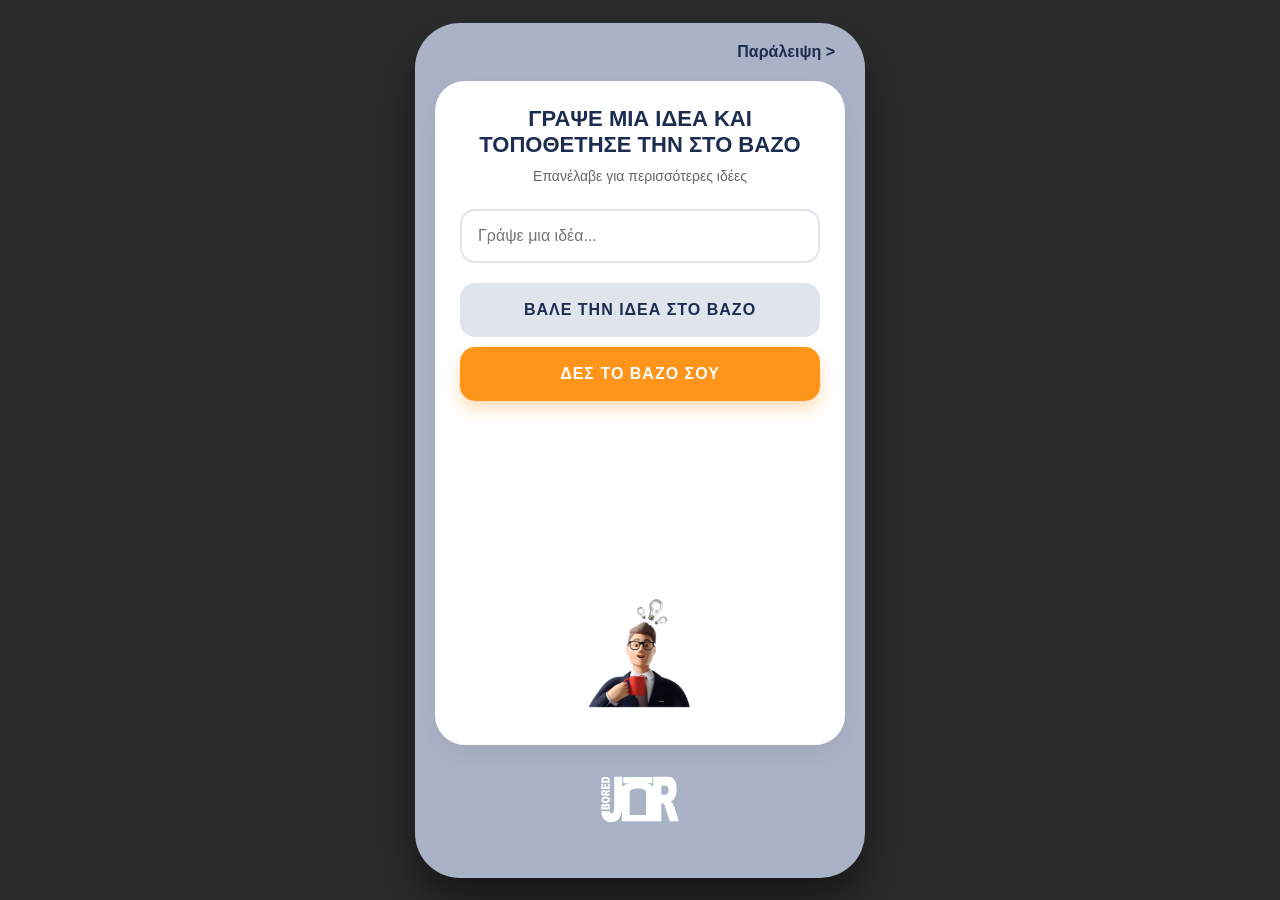
==== add-idea.html @ 77ad1cd8 "Update add-idea.html" ====
<!DOCTYPE html>
<html lang="el">
<head>
    <meta charset="UTF-8">
    <meta name="viewport" content="width=device-width, initial-scale=1.0">
    <title>The jar of Boredom - Πρόσθεσε Ιδέα</title>
    <link rel="stylesheet" href="style.css">
</head>
<body>
    <div class="app-container">
        <div class="top-nav" style="justify-content: flex-end;">
            <a href="jar-view.html">Παράλειψη &gt;</a>
        </div>

        <div class="main-card" style="text-align: center;">
            <h2 style="color: var(--dark-text); font-size: 22px; margin-bottom: 10px;">ΓΡΑΨΕ ΜΙΑ ΙΔΕΑ ΚΑΙ<br>ΤΟΠΟΘΕΤΗΣΕ ΤΗΝ ΣΤΟ ΒΑΖΟ</h2>
            <p style="color: #666; font-size: 14px; margin-bottom: 25px;">Επανέλαβε για περισσότερες ιδέες</p>

            <input type="text" id="ideaInput" class="idea-input" placeholder="Γράψε μια ιδέα...">

            <button class="start-btn" id="addBtn">Βάλε την ιδέα στο βάζο</button>
            <button class="start-btn btn-orange" onclick="window.location.href='jar-view.html'">Δες το βάζο σου</button>

            <div style="margin-top: auto; padding-top: 20px;">
                <img src="assets/images/idea-man.png" style="width: 120px;" alt="Idea Character">
            </div>
        </div>

        <footer>
            <img src="assets/images/logo-bored-jar.svg" style="width: 80px;" alt="Bored Jar Logo">
        </footer>
    </div>
    <script src="script.js"></script>
</body>
</html>
---- style.css ----
/* --- 1. DESIGN SYSTEM & ΜΕΤΑΒΛΗΤΕΣ --- */
:root {
    --bg-main: #AAB2C5;
    --white-card: #FFFFFF;
    --dark-text: #1D2D50;
    --brand-orange: #FF941A;
    --btn-gray: #E0E4EC;
    --success-green: #28a745;
    --danger-red: #ff4d4d;
}

* {
    box-sizing: border-box;
    margin: 0;
    padding: 0;
}

body {
    background-color: #2c2c2c;
    display: flex;
    justify-content: center;
    align-items: center;
    min-height: 100vh;
    font-family: 'Segoe UI', Tahoma, Geneva, Verdana, sans-serif;
}

/* --- 2. ΤΟ ΠΛΑΙΣΙΟ (RESPONSIVE) --- */
.app-container {
    background-color: var(--bg-main);
    width: 100%;
    max-width: 450px;
    height: 100vh;
    max-height: 900px;
    position: relative;
    display: flex;
    flex-direction: column;
    padding: 0 20px 20px 20px;
    box-shadow: 0 25px 50px rgba(0,0,0,0.5);
    overflow: hidden;
}

@media (min-width: 451px) {
    .app-container {
        border-radius: 45px;
        height: 95vh;
    }
}

/* --- 3. ΤΥΠΟΓΡΑΦΙΑ & HEADER --- */
header {
    text-align: center;
    margin-top: 40px;
    margin-bottom: 20px;
}

.main-title {
    color: var(--dark-text);
    font-size: 28px;
    font-family: 'Georgia', serif;
    font-weight: normal;
    line-height: 1.4;
}

.main-title span {
    display: inline-block;
    border-bottom: 1px solid var(--dark-text);
    padding-bottom: 2px;
}

/* --- 4. ΒΑΣΙΚΗ ΚΑΡΤΑ --- */
.main-card {
    background: var(--white-card);
    border-radius: 30px;
    flex-grow: 1;
    padding: 25px;
    display: flex;
    flex-direction: column;
    align-items: center;
    box-shadow: 0 10px 25px rgba(0,0,0,0.05);
    overflow-y: auto;
}

/* --- 5. GRID ΚΑΤΗΓΟΡΙΩΝ (INDEX) --- */
.categories-grid {
    display: grid;
    grid-template-columns: repeat(3, 1fr);
    gap: 15px;
    width: 100%;
    margin-bottom: 20px;
}

.cat {
    display: flex;
    flex-direction: column; 
    align-items: center;    
    justify-content: center;
    text-align: center;
}

.cat img {
    width: 65px; 
    height: auto;
    margin-bottom: 8px;
    transition: transform 0.2s; 
}

.cat p {
    font-size: 12px;
    color: var(--dark-text);
    font-weight: 600;
}

.cat:hover img { transform: scale(1.1); }

/* --- 6. ΚΟΥΜΠΙΑ --- */
.start-btn {
    background-color: var(--btn-gray);
    color: var(--dark-text);
    border: none;
    width: 100%;
    padding: 18px;
    font-size: 16px;
    font-weight: 700;
    border-radius: 15px;
    cursor: pointer;
    transition: all 0.3s ease;
    text-transform: uppercase;
    letter-spacing: 1px;
    margin-bottom: 10px;
}

.btn-orange {
    background-color: var(--brand-orange) !important;
    color: var(--white-card) !important;
    box-shadow: 0 8px 15px rgba(255, 148, 26, 0.3);
}

.start-btn:hover {
    transform: translateY(-2px);
    filter: brightness(0.95);
}

/* --- 7. ΠΛΟΗΓΗΣΗ (TOP NAV) --- */
.top-nav {
    width: 100%;
    padding: 20px 10px;
    display: flex;
    justify-content: space-between;
}

.top-nav a {
    text-decoration: none;
    color: var(--dark-text);
    font-weight: bold;
    font-size: 16px;
}

/* --- 8. ΦΟΡΜΑ & ΛΙΣΤΑ ΙΔΕΩΝ --- */
.idea-input {
    width: 100%;
    padding: 16px;
    border: 2px solid #E0E4EC;
    border-radius: 15px;
    margin-bottom: 20px;
    font-size: 16px;
    outline: none;
}

.idea-list-container {
    width: 100%;
    flex-grow: 1;
    overflow-y: auto;
    margin-bottom: 15px;
}

.idea-item {
    display: flex;
    align-items: center;
    background: #f8f9fa;
    margin-bottom: 10px;
    padding: 12px 15px;
    border-radius: 15px;
    border: 1px solid #E0E4EC;
}

.idea-item input[type="checkbox"] {
    width: 20px;
    height: 20px;
    margin-right: 15px;
    accent-color: var(--success-green);
}

.idea-text {
    font-size: 16px;
    color: var(--dark-text);
    flex-grow: 1;
}

.delete-btn {
    color: var(--danger-red);
    font-weight: bold;
    cursor: pointer;
    font-size: 22px;
}

/* --- 9. ΚΛΗΡΩΣΗ (ΧΩΡΙΣ ΚΑΠΑΚΙ - ΔΙΟΡΘΩΜΕΝΟ) --- */
.draw-area {
    position: relative;
    width: 100%;
    height: 280px; /* Μειώθηκε ελαφρώς καθώς δεν έχουμε καπάκι */
    display: flex;
    justify-content: center;
    align-items: flex-end;
    margin-bottom: 30px;
    margin-top: 60px; /* Επαρκής χώρος πάνω για το συννεφάκι */
}

.jar-wrapper { position: relative; width: 180px; }

/* Το #jarLid αφαιρέθηκε από το CSS */

#jarBody {
    width: 100%;
    display: block;
    position: relative;
    z-index: 1;
}

#cloudContainer {
    position: absolute;
    /* Κατεβάζουμε το σύννεφο (-60px αντί για -100px) καθώς δεν υπάρχει καπάκι */
    top: -65px; 
    width: 100%;
    display: none; 
    justify-content: center;
    align-items: center;
    z-index: 3;
}

#cloudImg {
    width: 100%;
    max-width: 280px;
    position: absolute;
}

#selectedIdea {
    position: relative;
    z-index: 4;
    padding: 20px;
    font-weight: bold;
    color: var(--dark-text);
    font-size: 18px;
    text-align: center;
    max-width: 70%;
}

@keyframes shake {
    0% { transform: translate(1px, 1px) rotate(0deg); }
    20% { transform: translate(-3px, 0px) rotate(-1deg); }
    40% { transform: translate(3px, 2px) rotate(1deg); }
    100% { transform: translate(1px, -2px) rotate(0deg); }
}

@keyframes cloudShow {
    0% { transform: scale(0); opacity: 0; }
    100% { transform: scale(1); opacity: 1; }
}

.shaking { animation: shake 0.5s infinite; }
/* .lid-off αφαιρέθηκε */
.cloud-active { animation: cloudShow 0.5s forwards; display: flex !important; }

footer {
    text-align: center;
    padding: 15px;
    margin-top: auto;
}
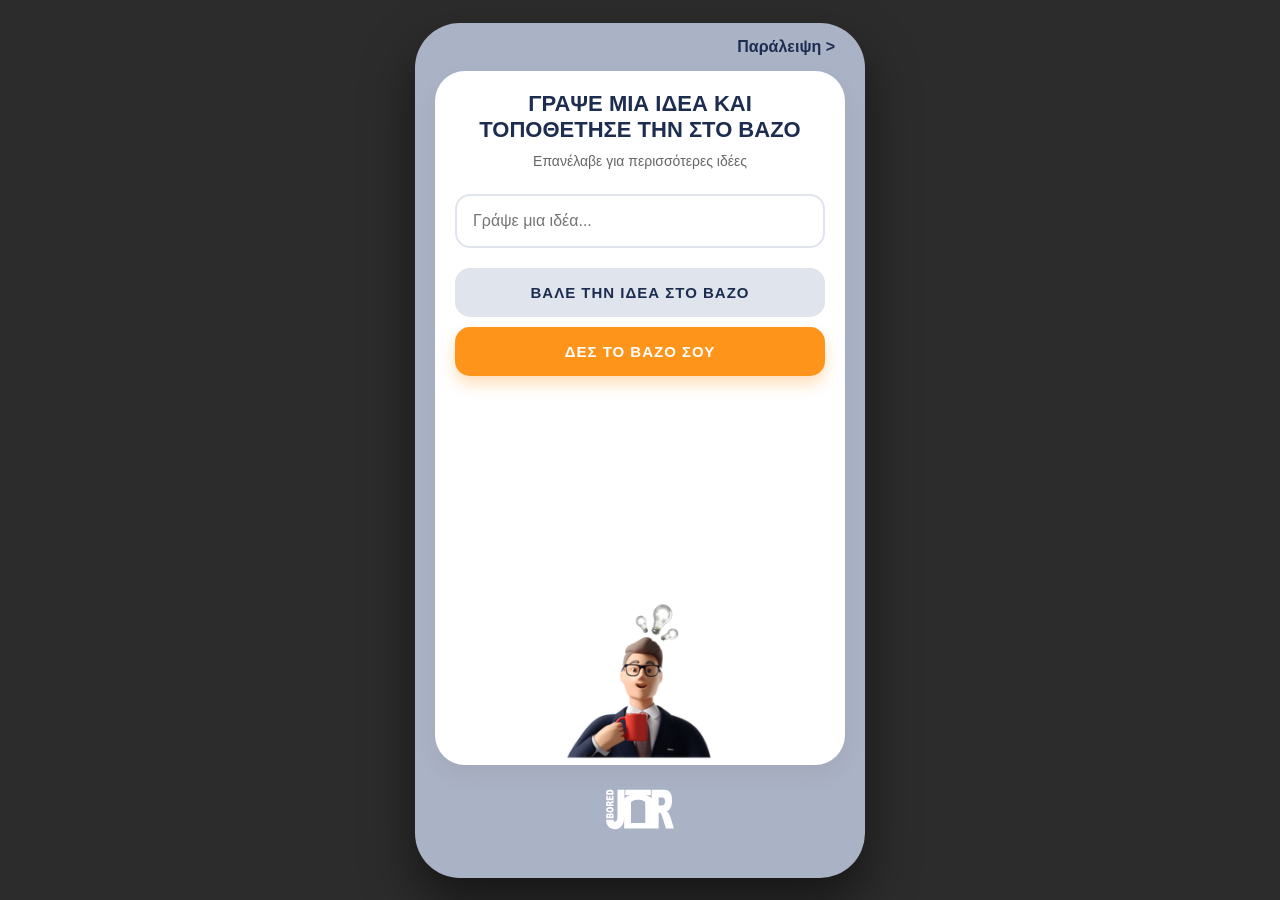
==== commit dd8cd37b: "Update add-idea.html" ====
--- a/add-idea.html
+++ b/add-idea.html
@@ -23,15 +23,16 @@
             <button class="start-btn" id="addBtn">Βάλε την ιδέα στο βάζο</button>
             <button class="start-btn btn-orange" onclick="window.location.href='jar-view.html'">Δες το βάζο σου</button>
 
-            <div style="margin-top: auto; padding-top: 20px;">
-                <img src="assets/images/idea-man.png" style="width: 120px;" alt="Idea Character">
+            <div style="margin-top: auto; padding-top: 20px; width: 100%; display: flex; justify-content: center;">
+                <img src="assets/images/idea-man.png" style="width: 170px; margin-bottom: -25px;" alt="Idea Character">
             </div>
         </div>
 
         <footer>
-            <img src="assets/images/logo-bored-jar.svg" style="width: 80px;" alt="Bored Jar Logo">
+            <img src="assets/images/logo-bored-jar.svg" style="width: 70px;" alt="Bored Jar Logo">
         </footer>
     </div>
     <script src="script.js"></script>
 </body>
 </html>
+
--- a/style.css
+++ b/style.css
@@ -36,7 +36,7 @@
     position: relative;
     display: flex;
     flex-direction: column;
-    padding: 0 20px 20px 20px;
+    padding: 0 15px 15px 15px; /* Μικρότερα padding για να κερδίσουμε χώρο */
     box-shadow: 0 25px 50px rgba(0,0,0,0.5);
     overflow: hidden;
 }
@@ -45,22 +45,23 @@
     .app-container {
         border-radius: 45px;
         height: 95vh;
+        padding: 0 20px 20px 20px;
     }
 }
 
 /* --- 3. ΤΥΠΟΓΡΑΦΙΑ & HEADER --- */
 header {
     text-align: center;
-    margin-top: 40px;
-    margin-bottom: 20px;
+    margin-top: 25px; /* Μειώθηκε για να μην θέλει scroll η αρχική */
+    margin-bottom: 15px;
 }
 
 .main-title {
     color: var(--dark-text);
-    font-size: 28px;
+    font-size: 26px; /* Ελαφρώς μικρότερο */
     font-family: 'Georgia', serif;
     font-weight: normal;
-    line-height: 1.4;
+    line-height: 1.3;
 }
 
 .main-title span {
@@ -74,21 +75,22 @@
     background: var(--white-card);
     border-radius: 30px;
     flex-grow: 1;
-    padding: 25px;
+    padding: 20px;
     display: flex;
     flex-direction: column;
     align-items: center;
     box-shadow: 0 10px 25px rgba(0,0,0,0.05);
     overflow-y: auto;
+    overflow-x: hidden;
 }
 
 /* --- 5. GRID ΚΑΤΗΓΟΡΙΩΝ (INDEX) --- */
 .categories-grid {
     display: grid;
     grid-template-columns: repeat(3, 1fr);
-    gap: 15px;
-    width: 100%;
-    margin-bottom: 20px;
+    gap: 10px; /* Μικρότερο κενό */
+    width: 100%;
+    margin-bottom: 15px;
 }
 
 .cat {
@@ -100,14 +102,14 @@
 }
 
 .cat img {
-    width: 65px; 
+    width: 55px; /* Ελαφρώς μικρότερες εικόνες */
     height: auto;
-    margin-bottom: 8px;
+    margin-bottom: 5px;
     transition: transform 0.2s; 
 }
 
 .cat p {
-    font-size: 12px;
+    font-size: 11px;
     color: var(--dark-text);
     font-weight: 600;
 }
@@ -120,8 +122,8 @@
     color: var(--dark-text);
     border: none;
     width: 100%;
-    padding: 18px;
-    font-size: 16px;
+    padding: 16px;
+    font-size: 15px;
     font-weight: 700;
     border-radius: 15px;
     cursor: pointer;
@@ -145,7 +147,7 @@
 /* --- 7. ΠΛΟΗΓΗΣΗ (TOP NAV) --- */
 .top-nav {
     width: 100%;
-    padding: 20px 10px;
+    padding: 15px 10px;
     display: flex;
     justify-content: space-between;
 }
@@ -173,6 +175,21 @@
     flex-grow: 1;
     overflow-y: auto;
     margin-bottom: 15px;
+    padding-right: 5px;
+    /* --- Scrollbar styling --- */
+    scrollbar-width: thin;
+    scrollbar-color: var(--btn-gray) transparent;
+}
+
+.idea-list-container::-webkit-scrollbar {
+    width: 8px;
+}
+.idea-list-container::-webkit-scrollbar-track {
+    background: transparent;
+}
+.idea-list-container::-webkit-scrollbar-thumb {
+    background-color: var(--btn-gray);
+    border-radius: 10px;
 }
 
 .idea-item {
@@ -185,41 +202,49 @@
     border: 1px solid #E0E4EC;
 }
 
+/* Σταθερό μέγεθος στα checkboxes & κουμπιά delete */
 .idea-item input[type="checkbox"] {
     width: 20px;
     height: 20px;
     margin-right: 15px;
     accent-color: var(--success-green);
+    flex-shrink: 0; /* Δεν μικραίνει */
 }
 
 .idea-text {
     font-size: 16px;
     color: var(--dark-text);
     flex-grow: 1;
+    word-break: break-word; /* Κόβει μεγάλες λέξεις αντί να πιέζει τα κουμπιά */
 }
 
 .delete-btn {
     color: var(--danger-red);
     font-weight: bold;
     cursor: pointer;
-    font-size: 22px;
-}
-
-/* --- 9. ΚΛΗΡΩΣΗ (ΧΩΡΙΣ ΚΑΠΑΚΙ - ΔΙΟΡΘΩΜΕΝΟ) --- */
+    font-size: 24px;
+    margin-left: 10px;
+    flex-shrink: 0; /* Δεν μικραίνει */
+}
+
+/* --- 9. ΚΛΗΡΩΣΗ & ΣΥΝΝΕΦΟ --- */
 .draw-area {
     position: relative;
     width: 100%;
-    height: 280px; /* Μειώθηκε ελαφρώς καθώς δεν έχουμε καπάκι */
-    display: flex;
-    justify-content: center;
-    align-items: flex-end;
-    margin-bottom: 30px;
-    margin-top: 60px; /* Επαρκής χώρος πάνω για το συννεφάκι */
-}
-
-.jar-wrapper { position: relative; width: 180px; }
-
-/* Το #jarLid αφαιρέθηκε από το CSS */
+    height: 360px; /* Μεγάλωσε για να χωράει το μεγαλύτερο βάζο & σύννεφο */
+    display: flex;
+    flex-direction: column;
+    justify-content: flex-end;
+    align-items: center;
+    margin-top: 60px; /* Χώρος για το σύννεφο να ανέβει ψηλά */
+    margin-bottom: 20px;
+}
+
+/* Μεγαλύτερο βάζο */
+.jar-wrapper { 
+    position: relative; 
+    width: 230px; 
+}
 
 #jarBody {
     width: 100%;
@@ -228,32 +253,36 @@
     z-index: 1;
 }
 
+/* Δυναμικό Σύννεφο */
 #cloudContainer {
     position: absolute;
-    /* Κατεβάζουμε το σύννεφο (-60px αντί για -100px) καθώς δεν υπάρχει καπάκι */
-    top: -65px; 
-    width: 100%;
+    top: -100px; /* Το ανεβάζουμε πάνω από το βάζο */
     display: none; 
     justify-content: center;
     align-items: center;
     z-index: 3;
+    min-width: 200px;
+    max-width: 95%; /* Για να μη βγαίνει εκτός κάρτας */
 }
 
 #cloudImg {
-    width: 100%;
-    max-width: 280px;
     position: absolute;
+    top: 0;
+    left: 0;
+    width: 100%;
+    height: 100%;
+    z-index: -1; /* Το βάζουμε πίσω από το κείμενο */
 }
 
 #selectedIdea {
     position: relative;
     z-index: 4;
-    padding: 20px;
+    padding: 40px 30px; /* Το padding δημιουργεί τον όγκο του σύννεφου */
     font-weight: bold;
     color: var(--dark-text);
     font-size: 18px;
     text-align: center;
-    max-width: 70%;
+    max-width: 100%;
 }
 
 @keyframes shake {
@@ -269,11 +298,11 @@
 }
 
 .shaking { animation: shake 0.5s infinite; }
-/* .lid-off αφαιρέθηκε */
 .cloud-active { animation: cloudShow 0.5s forwards; display: flex !important; }
 
 footer {
     text-align: center;
-    padding: 15px;
+    padding: 10px;
     margin-top: auto;
 }
+
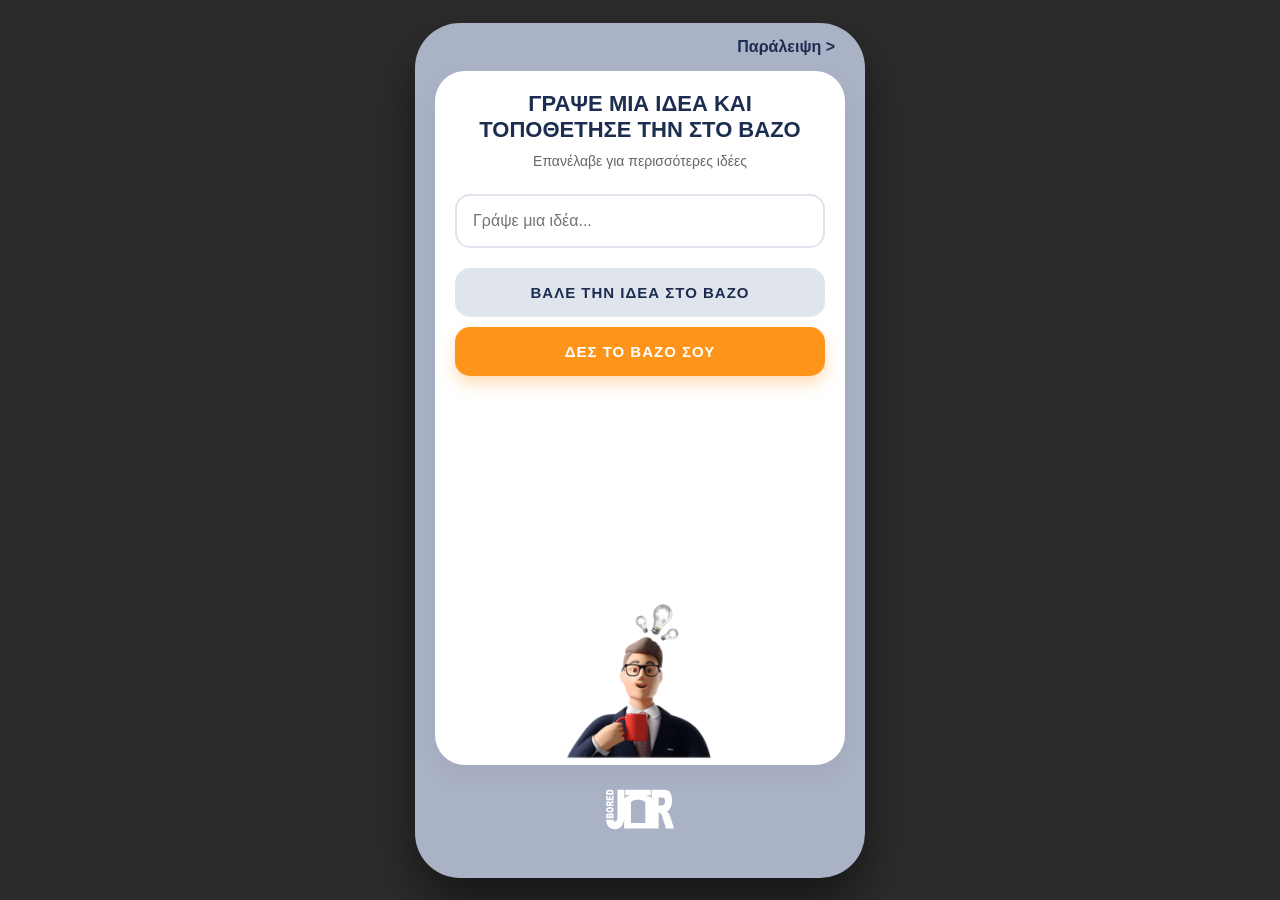
==== commit f5bc7a90: "Update add-idea.html" ====
--- a/add-idea.html
+++ b/add-idea.html
@@ -1,4 +1,3 @@
-
 
 <!DOCTYPE html>
 <html lang="el">
@@ -35,4 +34,3 @@
     <script src="script.js"></script>
 </body>
 </html>
-
--- a/style.css
+++ b/style.css
@@ -1,4 +1,3 @@
-
 
 /* --- 1. DESIGN SYSTEM & ΜΕΤΑΒΛΗΤΕΣ --- */
 :root {
@@ -36,7 +35,7 @@
     position: relative;
     display: flex;
     flex-direction: column;
-    padding: 0 15px 15px 15px; /* Μικρότερα padding για να κερδίσουμε χώρο */
+    padding: 0 15px 15px 15px;
     box-shadow: 0 25px 50px rgba(0,0,0,0.5);
     overflow: hidden;
 }
@@ -52,13 +51,13 @@
 /* --- 3. ΤΥΠΟΓΡΑΦΙΑ & HEADER --- */
 header {
     text-align: center;
-    margin-top: 25px; /* Μειώθηκε για να μην θέλει scroll η αρχική */
+    margin-top: 25px;
     margin-bottom: 15px;
 }
 
 .main-title {
     color: var(--dark-text);
-    font-size: 26px; /* Ελαφρώς μικρότερο */
+    font-size: 26px;
     font-family: 'Georgia', serif;
     font-weight: normal;
     line-height: 1.3;
@@ -80,15 +79,15 @@
     flex-direction: column;
     align-items: center;
     box-shadow: 0 10px 25px rgba(0,0,0,0.05);
-    overflow-y: auto;
-    overflow-x: hidden;
+    overflow: hidden; /* ΔΙΟΡΘΩΣΗ 1: Εξαφανίζει τη μπάρα από την κάρτα (add-idea.html) */
+    position: relative;
 }
 
 /* --- 5. GRID ΚΑΤΗΓΟΡΙΩΝ (INDEX) --- */
 .categories-grid {
     display: grid;
     grid-template-columns: repeat(3, 1fr);
-    gap: 10px; /* Μικρότερο κενό */
+    gap: 10px;
     width: 100%;
     margin-bottom: 15px;
 }
@@ -102,7 +101,7 @@
 }
 
 .cat img {
-    width: 55px; /* Ελαφρώς μικρότερες εικόνες */
+    width: 55px;
     height: auto;
     margin-bottom: 5px;
     transition: transform 0.2s; 
@@ -173,10 +172,9 @@
 .idea-list-container {
     width: 100%;
     flex-grow: 1;
-    overflow-y: auto;
+    overflow-y: auto; /* ΔΙΟΡΘΩΣΗ 1: Η μπάρα παραμένει ΜΟΝΟ εδώ */
     margin-bottom: 15px;
     padding-right: 5px;
-    /* --- Scrollbar styling --- */
     scrollbar-width: thin;
     scrollbar-color: var(--btn-gray) transparent;
 }
@@ -202,20 +200,19 @@
     border: 1px solid #E0E4EC;
 }
 
-/* Σταθερό μέγεθος στα checkboxes & κουμπιά delete */
 .idea-item input[type="checkbox"] {
     width: 20px;
     height: 20px;
     margin-right: 15px;
     accent-color: var(--success-green);
-    flex-shrink: 0; /* Δεν μικραίνει */
+    flex-shrink: 0;
 }
 
 .idea-text {
     font-size: 16px;
     color: var(--dark-text);
     flex-grow: 1;
-    word-break: break-word; /* Κόβει μεγάλες λέξεις αντί να πιέζει τα κουμπιά */
+    word-break: break-word;
 }
 
 .delete-btn {
@@ -224,23 +221,22 @@
     cursor: pointer;
     font-size: 24px;
     margin-left: 10px;
-    flex-shrink: 0; /* Δεν μικραίνει */
+    flex-shrink: 0;
 }
 
 /* --- 9. ΚΛΗΡΩΣΗ & ΣΥΝΝΕΦΟ --- */
 .draw-area {
     position: relative;
     width: 100%;
-    height: 360px; /* Μεγάλωσε για να χωράει το μεγαλύτερο βάζο & σύννεφο */
+    height: 360px;
     display: flex;
     flex-direction: column;
     justify-content: flex-end;
     align-items: center;
-    margin-top: 60px; /* Χώρος για το σύννεφο να ανέβει ψηλά */
+    margin-top: 60px;
     margin-bottom: 20px;
 }
 
-/* Μεγαλύτερο βάζο */
 .jar-wrapper { 
     position: relative; 
     width: 230px; 
@@ -253,16 +249,16 @@
     z-index: 1;
 }
 
-/* Δυναμικό Σύννεφο */
+/* ΔΙΟΡΘΩΣΗ 3: Αναλογικό Σύννεφο SVG */
 #cloudContainer {
     position: absolute;
-    top: -100px; /* Το ανεβάζουμε πάνω από το βάζο */
+    top: -120px;
+    width: 90%; 
+    aspect-ratio: 1.4 / 1; /* Κλειδώνει την αναλογία του SVG */
     display: none; 
     justify-content: center;
     align-items: center;
     z-index: 3;
-    min-width: 200px;
-    max-width: 95%; /* Για να μη βγαίνει εκτός κάρτας */
 }
 
 #cloudImg {
@@ -271,18 +267,19 @@
     left: 0;
     width: 100%;
     height: 100%;
-    z-index: -1; /* Το βάζουμε πίσω από το κείμενο */
+    object-fit: contain; /* Το SVG γεμίζει το container αναλογικά */
+    z-index: -1;
 }
 
 #selectedIdea {
     position: relative;
     z-index: 4;
-    padding: 40px 30px; /* Το padding δημιουργεί τον όγκο του σύννεφου */
+    width: 70%; /* ΔΙΟΡΘΩΣΗ 3: Text Wrapping μέσα στο σύννεφο */
     font-weight: bold;
     color: var(--dark-text);
     font-size: 18px;
     text-align: center;
-    max-width: 100%;
+    word-wrap: break-word; /* Σπάει τις λέξεις για να μη βγαίνουν έξω */
 }
 
 @keyframes shake {
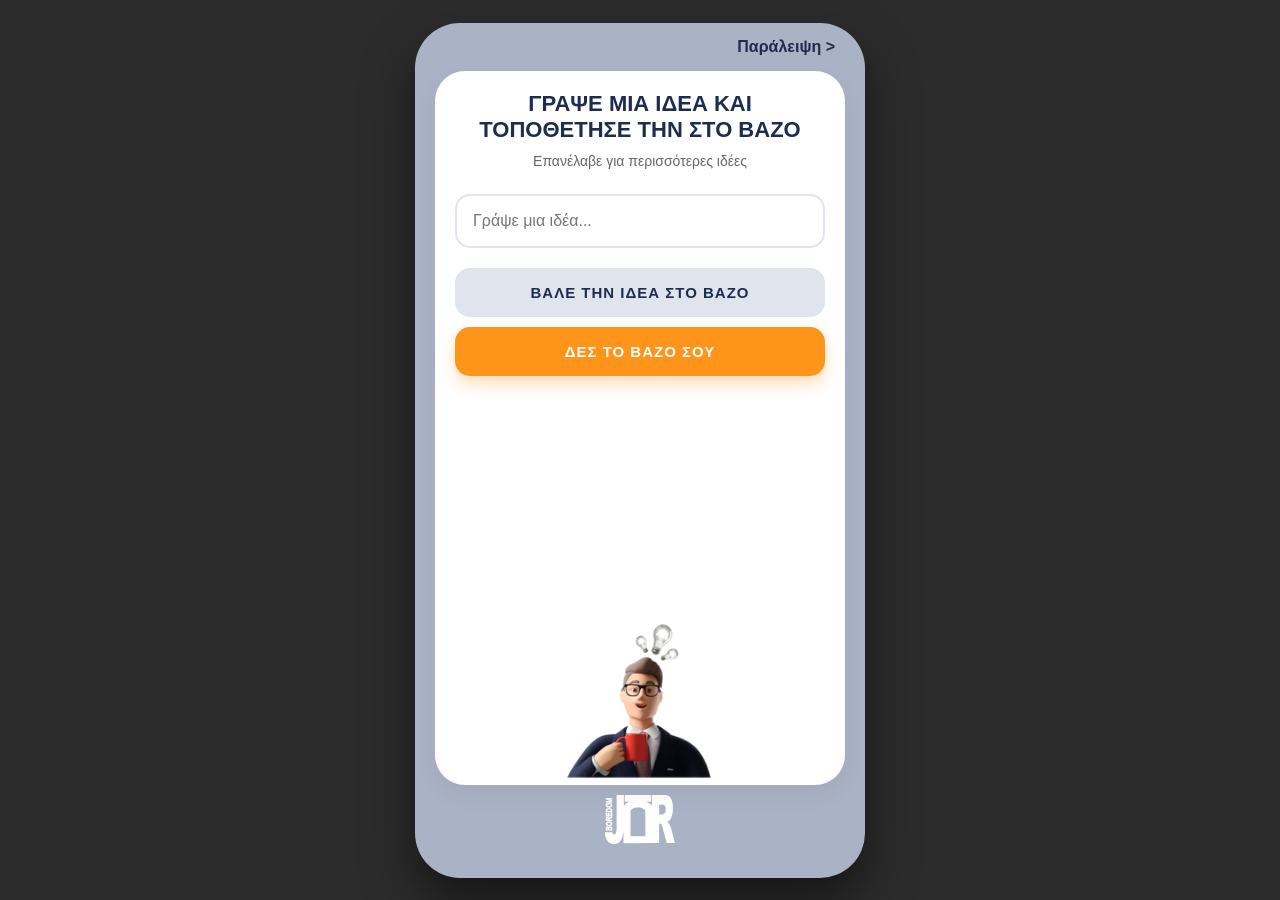
==== commit 6a1989e0: "Update add-idea.html" ====
--- a/add-idea.html
+++ b/add-idea.html
@@ -28,7 +28,7 @@
         </div>
 
         <footer>
-            <img src="assets/images/logo-bored-jar.svg" style="width: 70px;" alt="Bored Jar Logo">
+            <img src="assets/images/logo-boredom-jar.svg" style="width: 70px;" alt="Bored Jar Logo">
         </footer>
     </div>
     <script src="script.js"></script>
--- a/style.css
+++ b/style.css
@@ -1,4 +1,3 @@
-
 /* --- 1. DESIGN SYSTEM & ΜΕΤΑΒΛΗΤΕΣ --- */
 :root {
     --bg-main: #AAB2C5;
@@ -52,7 +51,7 @@
 header {
     text-align: center;
     margin-top: 25px;
-    margin-bottom: 15px;
+    margin-bottom: 20px;
 }
 
 .main-title {
@@ -69,7 +68,7 @@
     padding-bottom: 2px;
 }
 
-/* --- 4. ΒΑΣΙΚΗ ΚΑΡΤΑ --- */
+/* --- 4. ΒΑΣΙΚΗ ΚΑΡΤΑ - ΛΕΥΚΟ ΠΛΑΙΣΙΟ --- */
 .main-card {
     background: var(--white-card);
     border-radius: 30px;
@@ -302,4 +301,3 @@
     padding: 10px;
     margin-top: auto;
 }
-
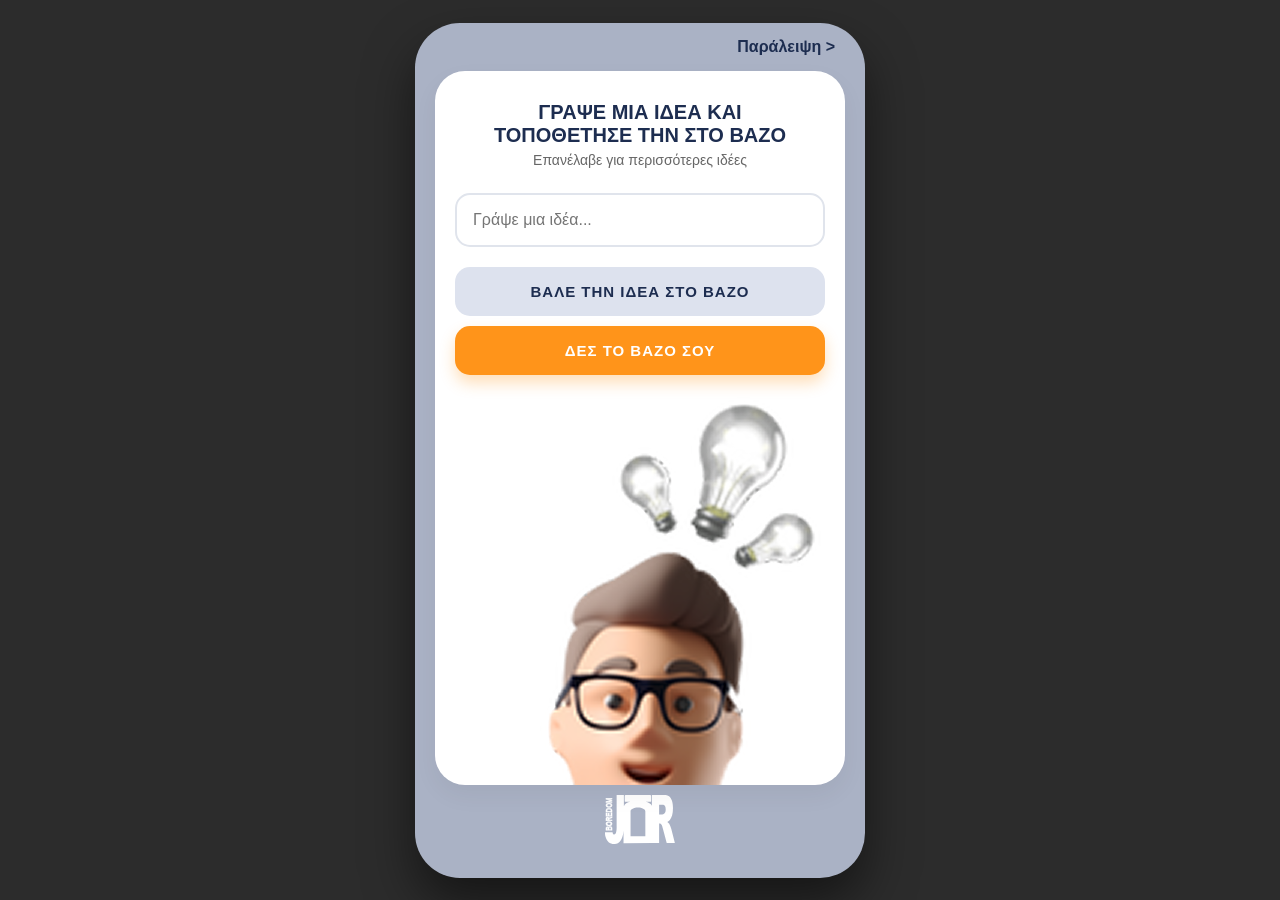
==== commit 878f3ea9: "Update add-idea.html" ====
--- a/add-idea.html
+++ b/add-idea.html
@@ -1,9 +1,8 @@
-
 <!DOCTYPE html>
 <html lang="el">
 <head>
     <meta charset="UTF-8">
-    <meta name="viewport" content="width=device-width, initial-scale=1.0">
+    <meta name="viewport" content="width=device-width, initial-scale=1.0, maximum-scale=1.0, user-scalable=no">
     <title>The jar of Boredom - Πρόσθεσε Ιδέα</title>
     <link rel="stylesheet" href="style.css">
 </head>
@@ -13,17 +12,20 @@
             <a href="jar-view.html">Παράλειψη &gt;</a>
         </div>
 
-        <div class="main-card" style="text-align: center;">
-            <h2 style="color: var(--dark-text); font-size: 22px; margin-bottom: 10px;">ΓΡΑΨΕ ΜΙΑ ΙΔΕΑ ΚΑΙ<br>ΤΟΠΟΘΕΤΗΣΕ ΤΗΝ ΣΤΟ ΒΑΖΟ</h2>
-            <p style="color: #666; font-size: 14px; margin-bottom: 25px;">Επανέλαβε για περισσότερες ιδέες</p>
+        <div class="main-card">
+            <div style="text-align: center; margin-top: 10px;">
+                <h2 style="color: var(--dark-text); font-size: 20px; text-transform: uppercase;">ΓΡΑΨΕ ΜΙΑ ΙΔΕΑ ΚΑΙ<br>ΤΟΠΟΘΕΤΗΣΕ ΤΗΝ ΣΤΟ ΒΑΖΟ</h2>
+                <p style="color: #666; font-size: 14px; margin-top: 5px;">Επανέλαβε για περισσότερες ιδέες</p>
+            </div>
 
-            <input type="text" id="ideaInput" class="idea-input" placeholder="Γράψε μια ιδέα...">
+            <div style="width: 100%; margin-top: 25px;">
+                <input type="text" id="ideaInput" class="idea-input" placeholder="Γράψε μια ιδέα...">
+                <button class="start-btn" id="addBtn" style="background-color: #DDE2EE;">ΒΑΛΕ ΤΗΝ ΙΔΕΑ ΣΤΟ ΒΑΖΟ</button>
+                <button class="start-btn btn-orange" onclick="window.location.href='jar-view.html'">ΔΕΣ ΤΟ ΒΑΖΟ ΣΟΥ</button>
+            </div>
 
-            <button class="start-btn" id="addBtn">Βάλε την ιδέα στο βάζο</button>
-            <button class="start-btn btn-orange" onclick="window.location.href='jar-view.html'">Δες το βάζο σου</button>
-
-            <div style="margin-top: auto; padding-top: 20px; width: 100%; display: flex; justify-content: center;">
-                <img src="assets/images/idea-man.png" style="width: 170px; margin-bottom: -25px;" alt="Idea Character">
+            <div class="character-container">
+                <img src="assets/images/idea-man.png" class="character-img" alt="Idea Character">
             </div>
         </div>
 
--- a/style.css
+++ b/style.css
@@ -22,6 +22,7 @@
     align-items: center;
     min-height: 100vh;
     font-family: 'Segoe UI', Tahoma, Geneva, Verdana, sans-serif;
+    overflow: hidden; /* Απαγορεύει το scroll στην κύρια οθόνη */
 }
 
 /* --- 2. ΤΟ ΠΛΑΙΣΙΟ (RESPONSIVE) --- */
@@ -77,8 +78,9 @@
     display: flex;
     flex-direction: column;
     align-items: center;
+    /* Αφαιρέθηκε το space-between για να σταματήσει το "χορευτικό" των στοιχείων */
     box-shadow: 0 10px 25px rgba(0,0,0,0.05);
-    overflow: hidden; /* ΔΙΟΡΘΩΣΗ 1: Εξαφανίζει τη μπάρα από την κάρτα (add-idea.html) */
+    overflow: hidden;
     position: relative;
 }
 
@@ -114,7 +116,16 @@
 
 .cat:hover img { transform: scale(1.1); }
 
-/* --- 6. ΚΟΥΜΠΙΑ --- */
+/* --- 6. ΚΟΥΜΠΙΑ & ΣΤΑΘΕΡΟΣ ΧΩΡΟΣ ΕΛΕΓΧΟΥ --- */
+.controls-area {
+    width: 100%;
+    min-height: 140px; /* ΚΛΕΙΔΩΝΕΙ ΤΟΝ ΧΩΡΟ ΓΙΑ ΤΑ ΚΟΥΜΠΙΑ */
+    display: flex;
+    flex-direction: column;
+    justify-content: flex-start;
+    margin-top: auto; /* Σπρώχνει όλο το container στο κάτω μέρος της κάρτας */
+}
+
 .start-btn {
     background-color: var(--btn-gray);
     color: var(--dark-text);
@@ -171,7 +182,7 @@
 .idea-list-container {
     width: 100%;
     flex-grow: 1;
-    overflow-y: auto; /* ΔΙΟΡΘΩΣΗ 1: Η μπάρα παραμένει ΜΟΝΟ εδώ */
+    overflow-y: auto;
     margin-bottom: 15px;
     padding-right: 5px;
     scrollbar-width: thin;
@@ -223,37 +234,34 @@
     flex-shrink: 0;
 }
 
-/* --- 9. ΚΛΗΡΩΣΗ & ΣΥΝΝΕΦΟ --- */
+/* --- 9. ΚΛΗΡΩΣΗ & ΣΥΝΝΕΦΟ (ΚΛΕΙΔΩΜΕΝΟ) --- */
 .draw-area {
     position: relative;
     width: 100%;
-    height: 360px;
+    flex-grow: 1; 
     display: flex;
     flex-direction: column;
-    justify-content: flex-end;
-    align-items: center;
-    margin-top: 60px;
-    margin-bottom: 20px;
+    justify-content: center; /* ΚΕΝΤΡΑΡΕΙ ΤΟ ΒΑΖΟ ΣΤΟΝ ΕΝΑΠΟΜΕΙΝΑΝΤΑ ΧΩΡΟ */
+    align-items: center;
+    margin-top: 30px; /* Ασφάλεια για να μην βρίσκει το σύννεφο στο top nav */
 }
 
 .jar-wrapper { 
     position: relative; 
-    width: 230px; 
+    width: 160px; /* Ελαφρώς πιο μικρό για να έχει αέρα */
+    z-index: 1;
 }
 
 #jarBody {
     width: 100%;
     display: block;
-    position: relative;
-    z-index: 1;
-}
-
-/* ΔΙΟΡΘΩΣΗ 3: Αναλογικό Σύννεφο SVG */
+}
+
 #cloudContainer {
     position: absolute;
-    top: -120px;
-    width: 90%; 
-    aspect-ratio: 1.4 / 1; /* Κλειδώνει την αναλογία του SVG */
+    top: -65px; /* ΚΑΤΕΒΗΚΕ: Πιο κοντά στο καπάκι του βάζου */
+    width: 85%; /* ΜΙΚΡΥΝΕ: Για να μην ακουμπάει τις άκρες της κάρτας */
+    aspect-ratio: 1.4 / 1;
     display: none; 
     justify-content: center;
     align-items: center;
@@ -266,19 +274,20 @@
     left: 0;
     width: 100%;
     height: 100%;
-    object-fit: contain; /* Το SVG γεμίζει το container αναλογικά */
+    object-fit: contain;
     z-index: -1;
 }
 
 #selectedIdea {
     position: relative;
     z-index: 4;
-    width: 70%; /* ΔΙΟΡΘΩΣΗ 3: Text Wrapping μέσα στο σύννεφο */
+    width: 75%; 
     font-weight: bold;
     color: var(--dark-text);
-    font-size: 18px;
+    font-size: 15px;
     text-align: center;
-    word-wrap: break-word; /* Σπάει τις λέξεις για να μη βγαίνουν έξω */
+    word-wrap: break-word;
+    padding-top: 5px; /* Κεντράρει το κείμενο μέσα στο σχήμα του σύννεφου */
 }
 
 @keyframes shake {
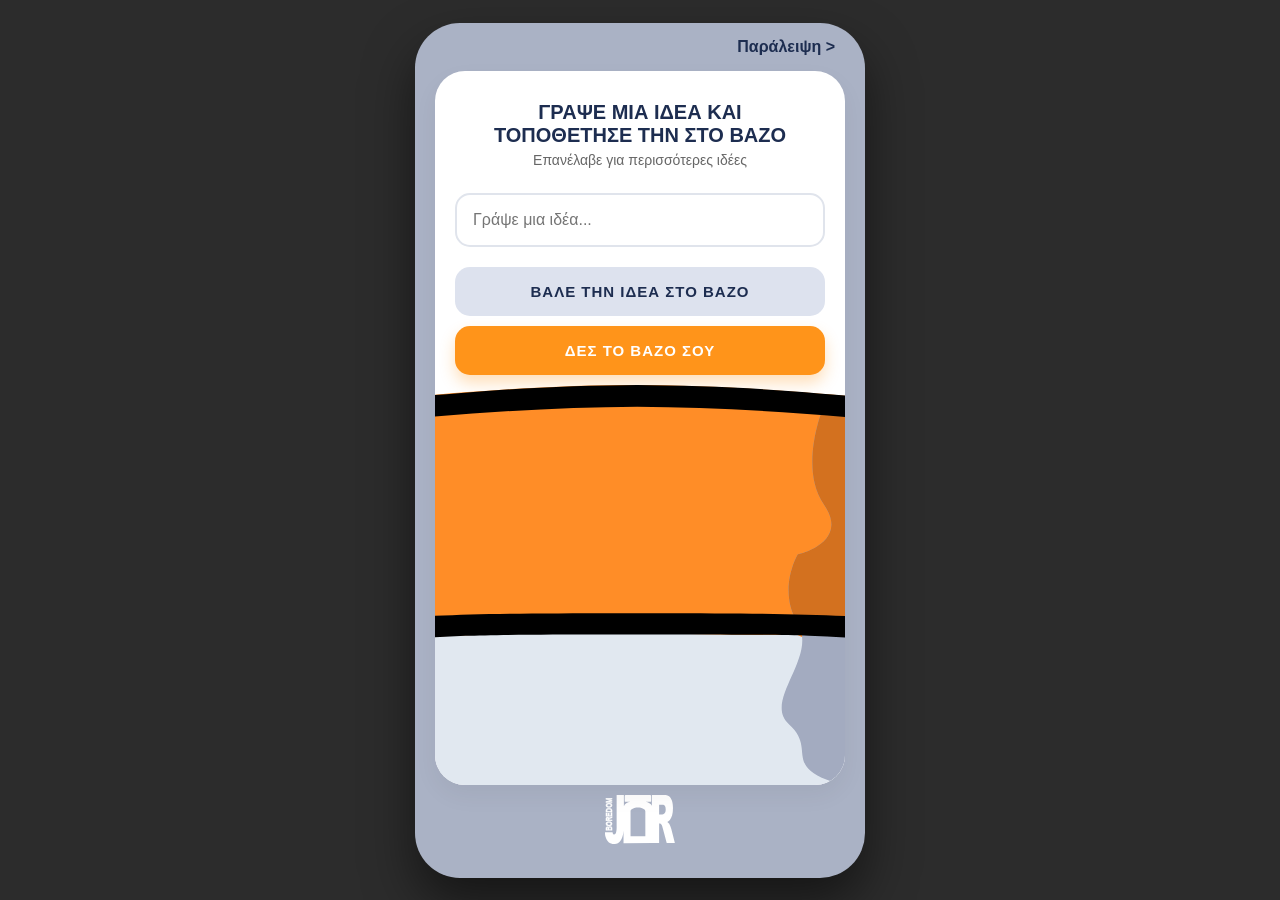
==== commit a71cc2c4: "Update add-idea.html" ====
--- a/add-idea.html
+++ b/add-idea.html
@@ -25,7 +25,7 @@
             </div>
 
             <div class="character-container">
-                <img src="assets/images/idea-man.png" class="character-img" alt="Idea Character">
+                <img src="assets/images/jar-body.svg" class="character-img" alt="Idea Character">
             </div>
         </div>
 
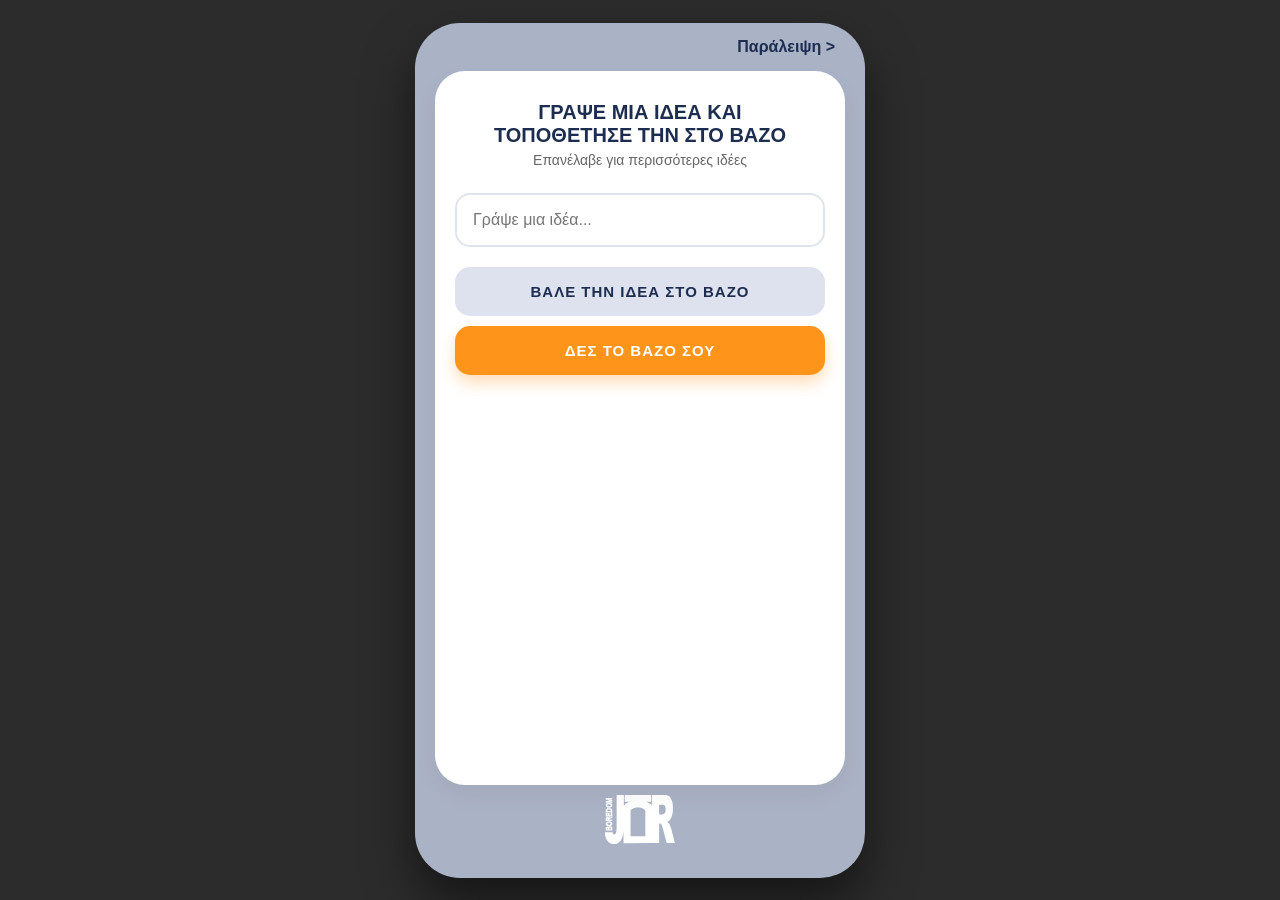
==== commit 4d3da6aa: "Update add-idea.html" ====
--- a/add-idea.html
+++ b/add-idea.html
@@ -24,9 +24,9 @@
                 <button class="start-btn btn-orange" onclick="window.location.href='jar-view.html'">ΔΕΣ ΤΟ ΒΑΖΟ ΣΟΥ</button>
             </div>
 
-            <div class="character-container">
+          <!-- <div class="character-container">
                 <img src="assets/images/jar-body.svg" class="character-img" alt="Idea Character">
-            </div>
+            </div>  -->
         </div>
 
         <footer>
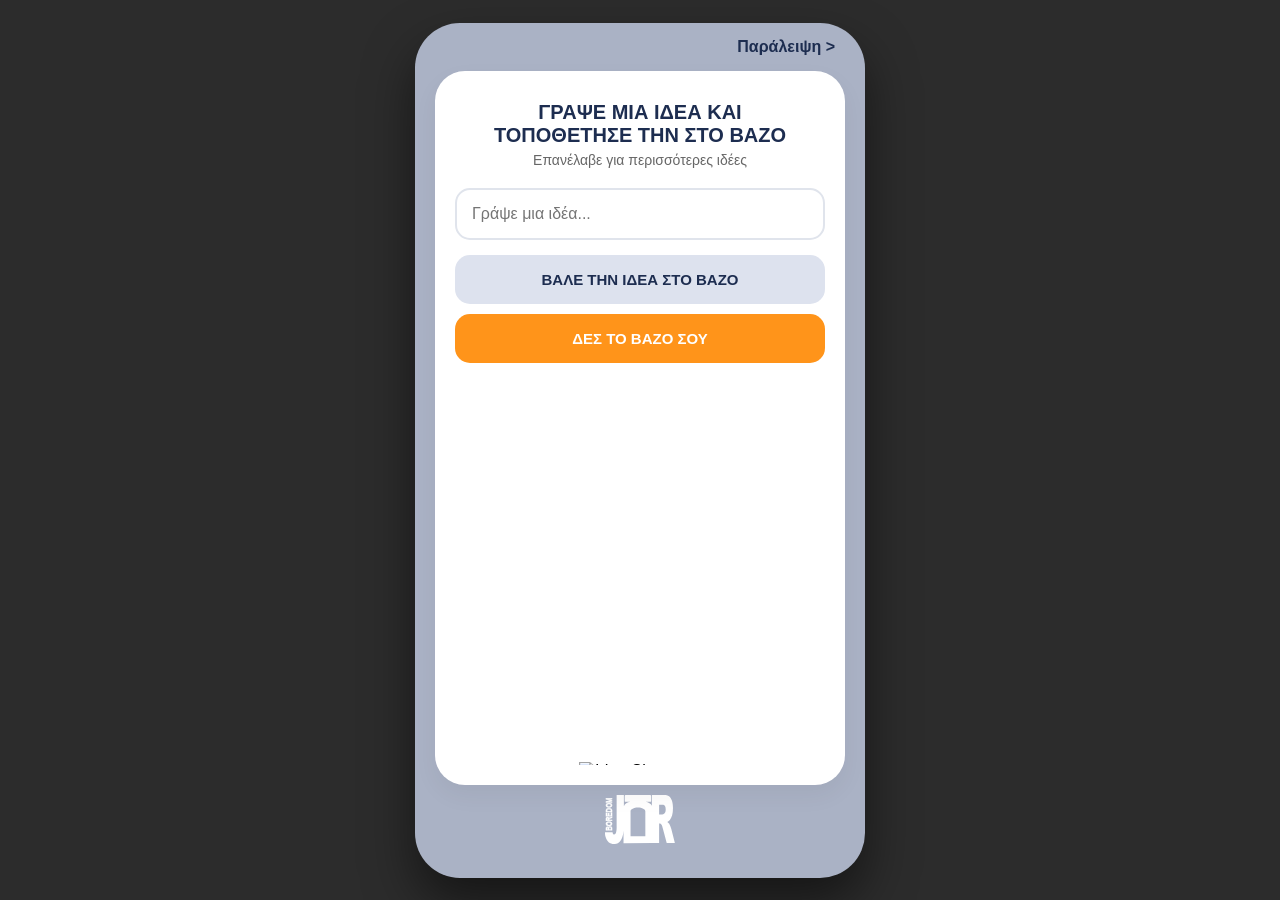
==== commit 9b48bf1b: "Update add-idea.html" ====
--- a/add-idea.html
+++ b/add-idea.html
@@ -14,19 +14,19 @@
 
         <div class="main-card">
             <div style="text-align: center; margin-top: 10px;">
-                <h2 style="color: var(--dark-text); font-size: 20px; text-transform: uppercase;">ΓΡΑΨΕ ΜΙΑ ΙΔΕΑ ΚΑΙ<br>ΤΟΠΟΘΕΤΗΣΕ ΤΗΝ ΣΤΟ ΒΑΖΟ</h2>
+                <h2 style="color: var(--dark-text); font-size: 20px;">ΓΡΑΨΕ ΜΙΑ ΙΔΕΑ ΚΑΙ<br>ΤΟΠΟΘΕΤΗΣΕ ΤΗΝ ΣΤΟ ΒΑΖΟ</h2>
                 <p style="color: #666; font-size: 14px; margin-top: 5px;">Επανέλαβε για περισσότερες ιδέες</p>
             </div>
 
-            <div style="width: 100%; margin-top: 25px;">
+            <div style="width: 100%; margin-top: 20px;">
                 <input type="text" id="ideaInput" class="idea-input" placeholder="Γράψε μια ιδέα...">
                 <button class="start-btn" id="addBtn" style="background-color: #DDE2EE;">ΒΑΛΕ ΤΗΝ ΙΔΕΑ ΣΤΟ ΒΑΖΟ</button>
                 <button class="start-btn btn-orange" onclick="window.location.href='jar-view.html'">ΔΕΣ ΤΟ ΒΑΖΟ ΣΟΥ</button>
             </div>
 
-          <!-- <div class="character-container">
-                <img src="assets/images/jar-body.svg" class="character-img" alt="Idea Character">
-            </div>  -->
+            <div class="character-container">
+                <img src="assets/images/idea-man.png" class="character-img" alt="Idea Character">
+            </div>
         </div>
 
         <footer>
--- a/style.css
+++ b/style.css
@@ -22,10 +22,10 @@
     align-items: center;
     min-height: 100vh;
     font-family: 'Segoe UI', Tahoma, Geneva, Verdana, sans-serif;
-    overflow: hidden; /* Απαγορεύει το scroll στην κύρια οθόνη */
-}
-
-/* --- 2. ΤΟ ΠΛΑΙΣΙΟ (RESPONSIVE) --- */
+    overflow: hidden; /* Εμποδίζει το scroll σε όλο το σώμα */
+}
+
+/* --- 2. ΤΟ ΠΛΑΙΣΙΟ --- */
 .app-container {
     background-color: var(--bg-main);
     width: 100%;
@@ -37,7 +37,6 @@
     flex-direction: column;
     padding: 0 15px 15px 15px;
     box-shadow: 0 25px 50px rgba(0,0,0,0.5);
-    overflow: hidden;
 }
 
 @media (min-width: 451px) {
@@ -48,28 +47,22 @@
     }
 }
 
-/* --- 3. ΤΥΠΟΓΡΑΦΙΑ & HEADER --- */
-header {
-    text-align: center;
-    margin-top: 25px;
-    margin-bottom: 20px;
-}
-
-.main-title {
+/* --- 3. NAVIGATION --- */
+.top-nav {
+    width: 100%;
+    padding: 15px 10px;
+    display: flex;
+    justify-content: space-between;
+}
+
+.top-nav a {
+    text-decoration: none;
     color: var(--dark-text);
-    font-size: 26px;
-    font-family: 'Georgia', serif;
-    font-weight: normal;
-    line-height: 1.3;
-}
-
-.main-title span {
-    display: inline-block;
-    border-bottom: 1px solid var(--dark-text);
-    padding-bottom: 2px;
-}
-
-/* --- 4. ΒΑΣΙΚΗ ΚΑΡΤΑ - ΛΕΥΚΟ ΠΛΑΙΣΙΟ --- */
+    font-weight: bold;
+    font-size: 16px;
+}
+
+/* --- 4. ΒΑΣΙΚΗ ΚΑΡΤΑ --- */
 .main-card {
     background: var(--white-card);
     border-radius: 30px;
@@ -78,52 +71,73 @@
     display: flex;
     flex-direction: column;
     align-items: center;
-    /* Αφαιρέθηκε το space-between για να σταματήσει το "χορευτικό" των στοιχείων */
     box-shadow: 0 10px 25px rgba(0,0,0,0.05);
-    overflow: hidden;
-    position: relative;
-}
-
-/* --- 5. GRID ΚΑΤΗΓΟΡΙΩΝ (INDEX) --- */
-.categories-grid {
-    display: grid;
-    grid-template-columns: repeat(3, 1fr);
-    gap: 10px;
-    width: 100%;
-    margin-bottom: 15px;
-}
-
-.cat {
-    display: flex;
-    flex-direction: column; 
-    align-items: center;    
-    justify-content: center;
+    position: relative;
+    overflow: hidden; /* Εξαφανίζει τα scrollbars μέσα στην κάρτα */
+}
+
+/* --- 5. ΠΕΡΙΟΧΗ ΚΛΗΡΩΣΗΣ (ΔΙΟΡΘΩΜΕΝΗ) --- */
+.draw-area {
+    position: relative;
+    width: 100%;
+    flex-grow: 1;
+    display: flex;
+    flex-direction: column;
+    justify-content: flex-end; /* Σπρώχνει το βάζο προς τα κάτω */
+    align-items: center;
+    padding-bottom: 30px; /* Απόσταση από τα κουμπιά */
+}
+
+.jar-wrapper { 
+    position: relative; 
+    width: 170px;
+}
+
+#jarBody {
+    width: 100%;
+    display: block;
+}
+
+#cloudContainer {
+    position: absolute;
+    top: -110px; /* Τοποθέτηση ακριβώς πάνω από το βάζο */
+    left: 50%;
+    transform: translateX(-50%);
+    width: 220px;
+    aspect-ratio: 1.4 / 1;
+    display: none; 
+    justify-content: center;
+    align-items: center;
+    z-index: 10;
+}
+
+#cloudImg {
+    position: absolute;
+    width: 100%;
+    height: 100%;
+    object-fit: contain;
+    z-index: -1;
+}
+
+#selectedIdea {
+    position: relative;
+    z-index: 11;
+    width: 80%; 
+    font-weight: bold;
+    color: var(--dark-text);
+    font-size: 15px;
     text-align: center;
-}
-
-.cat img {
-    width: 55px;
-    height: auto;
-    margin-bottom: 5px;
-    transition: transform 0.2s; 
-}
-
-.cat p {
-    font-size: 11px;
-    color: var(--dark-text);
-    font-weight: 600;
-}
-
-.cat:hover img { transform: scale(1.1); }
-
-/* --- 6. ΚΟΥΜΠΙΑ & ΣΤΑΘΕΡΟΣ ΧΩΡΟΣ ΕΛΕΓΧΟΥ --- */
+    word-wrap: break-word;
+    margin-top: -10px;
+}
+
+/* --- 6. ΚΟΥΜΠΙΑ --- */
 .controls-area {
     width: 100%;
-    min-height: 140px; /* ΚΛΕΙΔΩΝΕΙ ΤΟΝ ΧΩΡΟ ΓΙΑ ΤΑ ΚΟΥΜΠΙΑ */
-    display: flex;
-    flex-direction: column;
-    justify-content: flex-start;
-    margin-top: auto; /* Σπρώχνει όλο το container στο κάτω μέρος της κάρτας */
+    min-height: 140px;
+    display: flex;
+    flex-direction: column;
+    justify-content: center;
 }
 
 .start-btn {
@@ -136,177 +150,54 @@
     font-weight: 700;
     border-radius: 15px;
     cursor: pointer;
-    transition: all 0.3s ease;
     text-transform: uppercase;
-    letter-spacing: 1px;
     margin-bottom: 10px;
 }
 
 .btn-orange {
     background-color: var(--brand-orange) !important;
-    color: var(--white-card) !important;
-    box-shadow: 0 8px 15px rgba(255, 148, 26, 0.3);
-}
-
-.start-btn:hover {
-    transform: translateY(-2px);
-    filter: brightness(0.95);
-}
-
-/* --- 7. ΠΛΟΗΓΗΣΗ (TOP NAV) --- */
-.top-nav {
-    width: 100%;
-    padding: 15px 10px;
-    display: flex;
-    justify-content: space-between;
-}
-
-.top-nav a {
-    text-decoration: none;
-    color: var(--dark-text);
-    font-weight: bold;
-    font-size: 16px;
-}
-
-/* --- 8. ΦΟΡΜΑ & ΛΙΣΤΑ ΙΔΕΩΝ --- */
+    color: white !important;
+}
+
+/* --- 7. ΠΡΟΣΘΗΚΗ ΙΔΕΑΣ - ΧΑΡΑΚΤΗΡΑΣ --- */
+.character-container {
+    margin-top: auto;
+    width: 100%;
+    display: flex;
+    justify-content: center;
+    max-height: 140px; /* Περιορισμός ύψους για να μην βγαίνει scrollbar */
+}
+
+.character-img {
+    height: 100%;
+    width: auto;
+    object-fit: contain;
+    margin-bottom: -15px;
+}
+
 .idea-input {
     width: 100%;
-    padding: 16px;
+    padding: 15px;
     border: 2px solid #E0E4EC;
     border-radius: 15px;
-    margin-bottom: 20px;
+    margin-bottom: 15px;
     font-size: 16px;
-    outline: none;
-}
-
-.idea-list-container {
-    width: 100%;
-    flex-grow: 1;
-    overflow-y: auto;
-    margin-bottom: 15px;
-    padding-right: 5px;
-    scrollbar-width: thin;
-    scrollbar-color: var(--btn-gray) transparent;
-}
-
-.idea-list-container::-webkit-scrollbar {
-    width: 8px;
-}
-.idea-list-container::-webkit-scrollbar-track {
-    background: transparent;
-}
-.idea-list-container::-webkit-scrollbar-thumb {
-    background-color: var(--btn-gray);
-    border-radius: 10px;
-}
-
-.idea-item {
-    display: flex;
-    align-items: center;
-    background: #f8f9fa;
-    margin-bottom: 10px;
-    padding: 12px 15px;
-    border-radius: 15px;
-    border: 1px solid #E0E4EC;
-}
-
-.idea-item input[type="checkbox"] {
-    width: 20px;
-    height: 20px;
-    margin-right: 15px;
-    accent-color: var(--success-green);
-    flex-shrink: 0;
-}
-
-.idea-text {
-    font-size: 16px;
-    color: var(--dark-text);
-    flex-grow: 1;
-    word-break: break-word;
-}
-
-.delete-btn {
-    color: var(--danger-red);
-    font-weight: bold;
-    cursor: pointer;
-    font-size: 24px;
-    margin-left: 10px;
-    flex-shrink: 0;
-}
-
-/* --- 9. ΚΛΗΡΩΣΗ & ΣΥΝΝΕΦΟ (ΚΛΕΙΔΩΜΕΝΟ) --- */
-.draw-area {
-    position: relative;
-    width: 100%;
-    flex-grow: 1; 
-    display: flex;
-    flex-direction: column;
-    justify-content: center; /* ΚΕΝΤΡΑΡΕΙ ΤΟ ΒΑΖΟ ΣΤΟΝ ΕΝΑΠΟΜΕΙΝΑΝΤΑ ΧΩΡΟ */
-    align-items: center;
-    margin-top: 30px; /* Ασφάλεια για να μην βρίσκει το σύννεφο στο top nav */
-}
-
-.jar-wrapper { 
-    position: relative; 
-    width: 160px; /* Ελαφρώς πιο μικρό για να έχει αέρα */
-    z-index: 1;
-}
-
-#jarBody {
-    width: 100%;
-    display: block;
-}
-
-#cloudContainer {
-    position: absolute;
-    top: -65px; /* ΚΑΤΕΒΗΚΕ: Πιο κοντά στο καπάκι του βάζου */
-    width: 85%; /* ΜΙΚΡΥΝΕ: Για να μην ακουμπάει τις άκρες της κάρτας */
-    aspect-ratio: 1.4 / 1;
-    display: none; 
-    justify-content: center;
-    align-items: center;
-    z-index: 3;
-}
-
-#cloudImg {
-    position: absolute;
-    top: 0;
-    left: 0;
-    width: 100%;
-    height: 100%;
-    object-fit: contain;
-    z-index: -1;
-}
-
-#selectedIdea {
-    position: relative;
-    z-index: 4;
-    width: 75%; 
-    font-weight: bold;
-    color: var(--dark-text);
-    font-size: 15px;
-    text-align: center;
-    word-wrap: break-word;
-    padding-top: 5px; /* Κεντράρει το κείμενο μέσα στο σχήμα του σύννεφου */
-}
+}
+
+/* --- ANIMATIONS --- */
+.shaking { animation: shake 0.4s infinite; }
+.cloud-active { display: flex !important; animation: cloudPop 0.4s forwards; }
 
 @keyframes shake {
     0% { transform: translate(1px, 1px) rotate(0deg); }
-    20% { transform: translate(-3px, 0px) rotate(-1deg); }
-    40% { transform: translate(3px, 2px) rotate(1deg); }
-    100% { transform: translate(1px, -2px) rotate(0deg); }
-}
-
-@keyframes cloudShow {
-    0% { transform: scale(0); opacity: 0; }
-    100% { transform: scale(1); opacity: 1; }
-}
-
-.shaking { animation: shake 0.5s infinite; }
-.cloud-active { animation: cloudShow 0.5s forwards; display: flex !important; }
-
-footer {
-    text-align: center;
-    padding: 10px;
-    margin-top: auto;
-}
+    25% { transform: translate(-2px, 0px) rotate(-1deg); }
+    50% { transform: translate(2px, 1px) rotate(1deg); }
+    100% { transform: translate(1px, -1px) rotate(0deg); }
+}
+
+@keyframes cloudPop {
+    0% { transform: scale(0); opacity: 0; transform-origin: bottom center; }
+    100% { transform: scale(1); opacity: 1; transform-origin: bottom center; }
+}
+
+footer { text-align: center; padding: 10px; }
